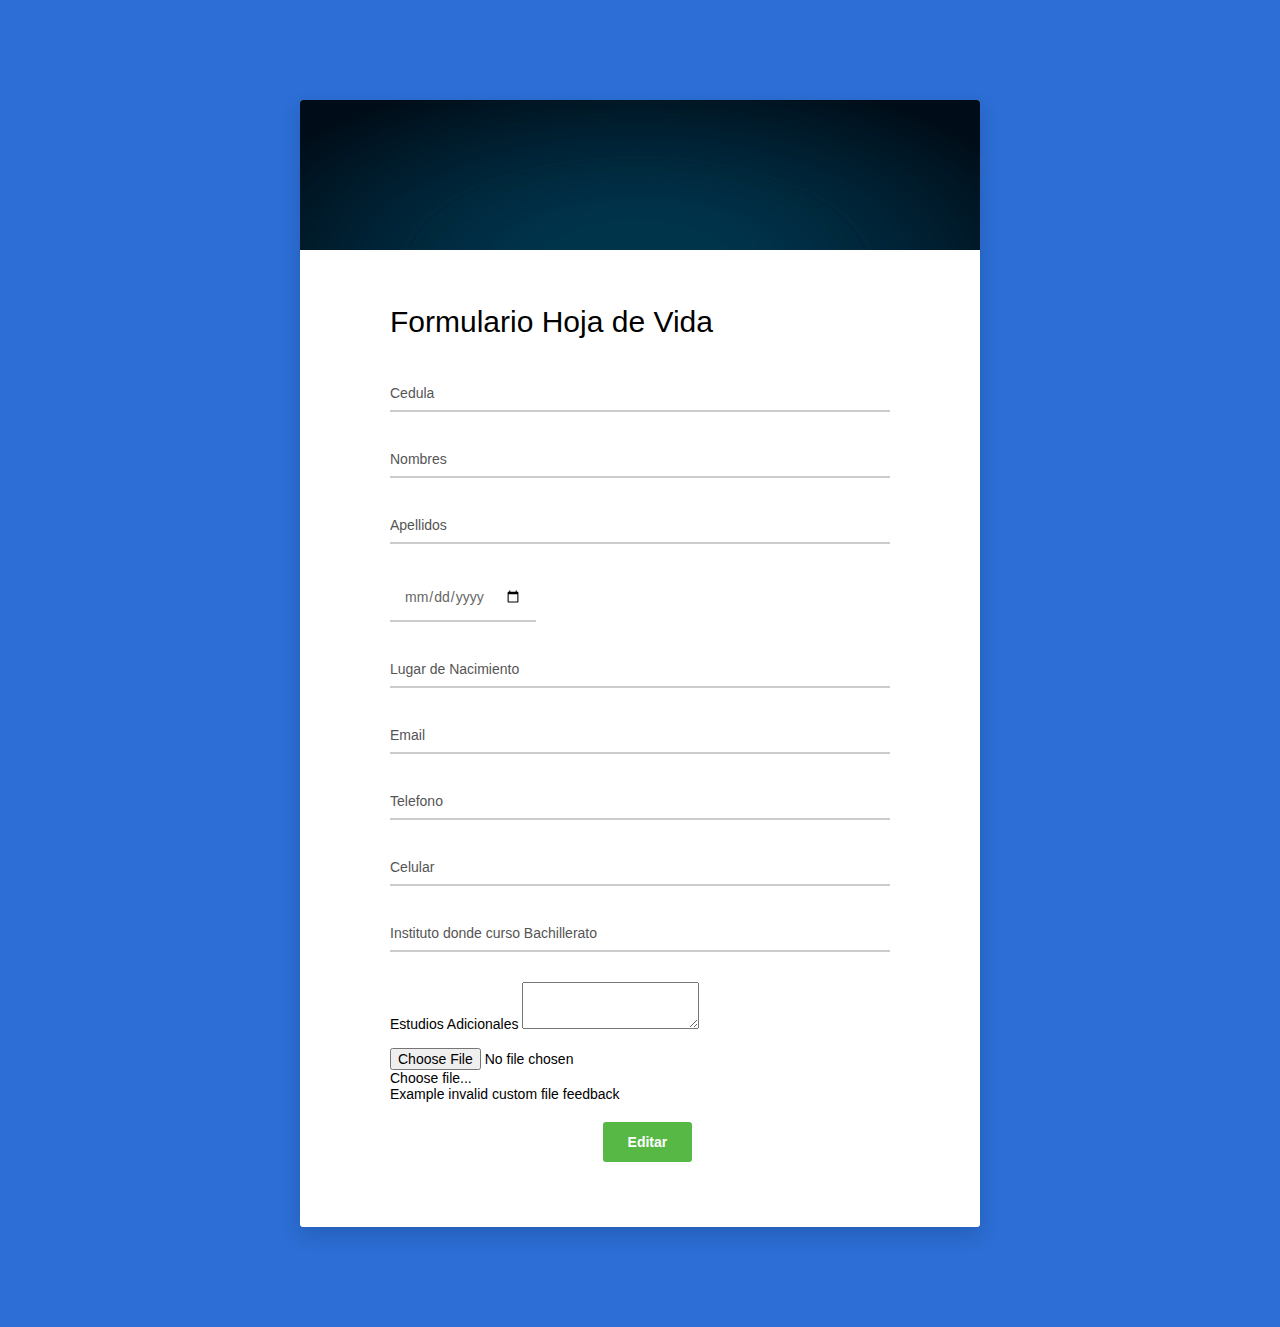
==== Form.html @ 0b50d93f "Insert Botones Form" ====
<!DOCTYPE html>
<html lang="en">
<head>
    <meta charset="UTF-8">
    <meta http-equiv="X-UA-Compatible" content="IE=edge">
    <meta name="viewport" content="width=device-width, initial-scale=1.0">
    <link rel="stylesheet" href="css/bootstrap-5.1.3-dist/css/bootstrap.min.css">
    <link rel="stylesheet" href="css/style.css">
    <link rel="stylesheet" href="https://cdnjs.cloudflare.com/ajax/libs/animate.css/4.1.1/animate.min.css">
    <link rel="shortcut icon" href="css/img/favicon.ico" type="image/x-icon">
    <link rel="stylesheet" href="/css/main.css">
    <title>Document</title>
</head>
<body>
    <script src="/js/IndexedDb.js"></script>
        <div class="page-wrapper bg-blue p-t-100 p-b-100 font-robo">
            <div class="wrapper wrapper--w680">
                <div class="card card-1">
                    <div class="card-heading"></div>
                    <div class="card-body">
                        <h2 class="title">Formulario Hoja de Vida</h2>
                        <form>
                            <div class="input-group">
                                <input class="input--style-1" type="text" placeholder="Cedula" name="id" id="id">
                            </div>
                            <div class="input-group">
                                <input class="input--style-1" type="text" placeholder="Nombres" name="name" id="name">
                            </div>
                            <div class="input-group">
                                <input class="input--style-1" type="text" placeholder="Apellidos" name="lname" id="lname">
                            </div>
                            <div class="row row-space">
                                <div class="col-12">
                                    <div class="input-group date" data-provide="datepicker">
                                        <input class="input--style-1 js-datepicker" type="date" placeholder="Fecha de Nacimiento" name="fNacimiento" id="fNacimiento">
                                        <i class="zmdi zmdi-calendar-note input-icon js-btn-calendar"></i>
                                    </div>
                                </div>
                            </div>
                            <div class="input-group">
                                <input class="input--style-1" type="text" placeholder="Lugar de Nacimiento" name="lugarNacimiento" id="lugarNacimiento">
                            </div>
                            <div class="input-group">
                                <input class="input--style-1" type="email" placeholder="Email" name="email" id="email">
                            </div>
                            <div class="input-group">
                                <input class="input--style-1" type="tel" placeholder="Telefono" name="telefono" id="telefono">
                            </div>
                            <div class="input-group">
                                <input class="input--style-1" type="tel" placeholder="Celular" name="celular" id="celular">
                            </div>
                            <div class="input-group">
                                <input class="input--style-1" type="text" placeholder="Instituto donde curso Bachillerato" name="bachillerato" id="bachillerato">
                            </div>
                            <div class="form-group">
                                <label for="estudiosAdd">Estudios Adicionales</label>
                                <textarea class="form-control" id="estudiosAdd" rows="3"></textarea>
                            </div>
                            <br>
                            <div class="form-group">
                                <input type="file" class="custom-file-input" id="fileID" onchange="Uploaded()" required>
                                <label class="custom-file-label" for="validatedCustomFile">Choose file...</label>
                                <div class="invalid-feedback">Example invalid custom file feedback</div>
                            </div>
                            <center>
                            <div class="p-t-20 ">
                                <button class="btn btn--radius btn-primary" onclick="Capturar()">Guardar</button>
                                <button class="btn btn--radius btn--green" onclick="editar()">Editar</button>
                                <button class="btn btn--radius btn-danger" onclick="editar()">Editar</button>
                                
                            </div>
                        </center>
                        </form>
                    </div>
                </div>
            </div>
        </div>
    <!--Foto, Nombres, Apellidos, Fecha Nacimiento, Cedula (id), Lugar nacimiento, direccion, correo, telefono, celular, Educacion Bachillerato, Educaciones Adicionales-->
    
    <script src="./js/jquery-3.6.0.min.js"></script>
    <script src="./js/popper.min.js"></script>
    <script src="./js/js/bootstrap.min.js"></script>
</body>
</html>
---- css/main.css ----
/* ==========================================================================
   #FONT
   ========================================================================== */
.font-robo {
  font-family: "Roboto", "Arial", "Helvetica Neue", sans-serif;
}

/* ==========================================================================
   #GRID
   ========================================================================== */
.row {
  display: -webkit-box;
  display: -webkit-flex;
  display: -moz-box;
  display: -ms-flexbox;
  display: flex;
  -webkit-flex-wrap: wrap;
  -ms-flex-wrap: wrap;
  flex-wrap: wrap;
}

.row-space {
  -webkit-box-pack: justify;
  -webkit-justify-content: space-between;
  -moz-box-pack: justify;
  -ms-flex-pack: justify;
  justify-content: space-between;
}

.col-2 {
  width: -webkit-calc((100% - 60px) / 2);
  width: -moz-calc((100% - 60px) / 2);
  width: calc((100% - 60px) / 2);
}

@media (max-width: 767px) {
  .col-2 {
    width: 100%;
  }
}

/* ==========================================================================
   #BOX-SIZING
   ========================================================================== */
/**
 * More sensible default box-sizing:
 * css-tricks.com/inheriting-box-sizing-probably-slightly-better-best-practice
 */
html {
  -webkit-box-sizing: border-box;
  -moz-box-sizing: border-box;
  box-sizing: border-box;
}

* {
  padding: 0;
  margin: 0;
}

*, *:before, *:after {
  -webkit-box-sizing: inherit;
  -moz-box-sizing: inherit;
  box-sizing: inherit;
}

/* ==========================================================================
   #RESET
   ========================================================================== */
/**
 * A very simple reset that sits on top of Normalize.css.
 */
body,
h1, h2, h3, h4, h5, h6,
blockquote, p, pre,
dl, dd, ol, ul,
figure,
hr,
fieldset, legend {
  margin: 0;
  padding: 0;
}

/**
 * Remove trailing margins from nested lists.
 */
li > ol,
li > ul {
  margin-bottom: 0;
}

/**
 * Remove default table spacing.
 */
table {
  border-collapse: collapse;
  border-spacing: 0;
}

/**
 * 1. Reset Chrome and Firefox behaviour which sets a `min-width: min-content;`
 *    on fieldsets.
 */
fieldset {
  min-width: 0;
  /* [1] */
  border: 0;
}

button {
  outline: none;
  background: none;
  border: none;
}

/* ==========================================================================
   #PAGE WRAPPER
   ========================================================================== */
.page-wrapper {
  min-height: 100vh;
}

body {
  font-family: "Roboto", "Arial", "Helvetica Neue", sans-serif;
  font-weight: 400;
  font-size: 14px;
}

h1, h2, h3, h4, h5, h6 {
  font-weight: 400;
}

h1 {
  font-size: 36px;
}

h2 {
  font-size: 30px;
}

h3 {
  font-size: 24px;
}

h4 {
  font-size: 18px;
}

h5 {
  font-size: 15px;
}

h6 {
  font-size: 13px;
}

/* ==========================================================================
   #BACKGROUND
   ========================================================================== */
.bg-blue {
  background: #2c6ed5;
}

/* ==========================================================================
   #SPACING
   ========================================================================== */
.p-t-100 {
  padding-top: 100px;
}

.p-t-20 {
  padding-top: 20px;
}

.p-b-100 {
  padding-bottom: 100px;
}

/* ==========================================================================
   #WRAPPER
   ========================================================================== */
.wrapper {
  margin: 0 auto;
}

.wrapper--w680 {
  max-width: 680px;
}

/* ==========================================================================
   #BUTTON
   ========================================================================== */
.btn {
  line-height: 40px;
  display: inline-block;
  padding: 0 25px;
  cursor: pointer;
  font-family: "Roboto", "Arial", "Helvetica Neue", sans-serif;
  color: #fff;
  -webkit-transition: all 0.4s ease;
  -o-transition: all 0.4s ease;
  -moz-transition: all 0.4s ease;
  transition: all 0.4s ease;
  font-size: 14px;
  font-weight: 700;
}

.btn--radius {
  -webkit-border-radius: 3px;
  -moz-border-radius: 3px;
  border-radius: 3px;
}

.btn--green {
  background: #57b846;
}

.btn--green:hover {
  background: #4dae3c;
}

/* ==========================================================================
   #DATE PICKER
   ========================================================================== */
td.active {
  background-color: #2c6ed5;
}

input[type="date" i] {
  padding: 14px;
}

.table-condensed td, .table-condensed th {
  font-size: 14px;
  font-family: "Roboto", "Arial", "Helvetica Neue", sans-serif;
  font-weight: 400;
}

.daterangepicker td {
  width: 40px;
  height: 30px;
}

.daterangepicker {
  border: none;
  -webkit-box-shadow: 0px 8px 20px 0px rgba(0, 0, 0, 0.15);
  -moz-box-shadow: 0px 8px 20px 0px rgba(0, 0, 0, 0.15);
  box-shadow: 0px 8px 20px 0px rgba(0, 0, 0, 0.15);
  display: none;
  border: 1px solid #e0e0e0;
  margin-top: 5px;
}

.daterangepicker::after, .daterangepicker::before {
  display: none;
}

.daterangepicker thead tr th {
  padding: 10px 0;
}

.daterangepicker .table-condensed th select {
  border: 1px solid #ccc;
  -webkit-border-radius: 3px;
  -moz-border-radius: 3px;
  border-radius: 3px;
  font-size: 14px;
  padding: 5px;
  outline: none;
}

/* ==========================================================================
   #FORM
   ========================================================================== */
input {
  outline: none;
  margin: 0;
  border: none;
  -webkit-box-shadow: none;
  -moz-box-shadow: none;
  box-shadow: none;
  width: 100%;
  font-size: 14px;
  font-family: inherit;
}

.input-group {
  position: relative;
  margin-bottom: 30px;
  border-bottom: 2px solid #ccc;
}

.input-icon {
  position: absolute;
  font-size: 18px;
  color: #ccc;
  right: 8px;
  top: 50%;
  -webkit-transform: translateY(-50%);
  -moz-transform: translateY(-50%);
  -ms-transform: translateY(-50%);
  -o-transform: translateY(-50%);
  transform: translateY(-50%);
  cursor: pointer;
}

.input--style-1 {
  padding: 9px 0;
  color: #666;
}

.input--style-1::-webkit-input-placeholder {
  /* WebKit, Blink, Edge */
  color: #555;
}

.input--style-1:-moz-placeholder {
  /* Mozilla Firefox 4 to 18 */
  color: #555;
  opacity: 1;
}

.input--style-1::-moz-placeholder {
  /* Mozilla Firefox 19+ */
  color: #555;
  opacity: 1;
}

.input--style-1:-ms-input-placeholder {
  /* Internet Explorer 10-11 */
  color: #555;
}

.input--style-1:-ms-input-placeholder {
  /* Microsoft Edge */
  color: #555;
}

/* ==========================================================================
   #SELECT2
   ========================================================================== */
.select--no-search .select2-search {
  display: none !important;
}

.rs-select2 .select2-container {
  width: 100% !important;
  outline: none;
}

.rs-select2 .select2-container .select2-selection--single {
  outline: none;
  border: none;
  height: 34px;
}

.rs-select2 .select2-container .select2-selection--single .select2-selection__rendered {
  line-height: 34px;
  padding-left: 0;
  color: #555;
}

.rs-select2 .select2-container .select2-selection--single .select2-selection__arrow {
  height: 32px;
  right: 4px;
  display: -webkit-box;
  display: -webkit-flex;
  display: -moz-box;
  display: -ms-flexbox;
  display: flex;
  -webkit-box-pack: center;
  -webkit-justify-content: center;
  -moz-box-pack: center;
  -ms-flex-pack: center;
  justify-content: center;
  -webkit-box-align: center;
  -webkit-align-items: center;
  -moz-box-align: center;
  -ms-flex-align: center;
  align-items: center;
}

.rs-select2 .select2-container .select2-selection--single .select2-selection__arrow b {
  display: none;
}

.rs-select2 .select2-container .select2-selection--single .select2-selection__arrow:after {
  font-family: "Material-Design-Iconic-Font";
  content: '\f2f9';
  font-size: 18px;
  color: #ccc;
  -webkit-transition: all 0.4s ease;
  -o-transition: all 0.4s ease;
  -moz-transition: all 0.4s ease;
  transition: all 0.4s ease;
}

.rs-select2 .select2-container.select2-container--open .select2-selection--single .select2-selection__arrow::after {
  -webkit-transform: rotate(-180deg);
  -moz-transform: rotate(-180deg);
  -ms-transform: rotate(-180deg);
  -o-transform: rotate(-180deg);
  transform: rotate(-180deg);
}

.select2-container--open .select2-dropdown--below {
  border: none;
  -webkit-border-radius: 3px;
  -moz-border-radius: 3px;
  border-radius: 3px;
  -webkit-box-shadow: 0px 8px 20px 0px rgba(0, 0, 0, 0.15);
  -moz-box-shadow: 0px 8px 20px 0px rgba(0, 0, 0, 0.15);
  box-shadow: 0px 8px 20px 0px rgba(0, 0, 0, 0.15);
  border: 1px solid #e0e0e0;
  margin-top: 5px;
  overflow: hidden;
}

/* ==========================================================================
   #TITLE
   ========================================================================== */
.title {
  margin-bottom: 37px;
}

/* ==========================================================================
   #CARD
   ========================================================================== */
.card {
  overflow: hidden;
  -webkit-border-radius: 3px;
  -moz-border-radius: 3px;
  border-radius: 3px;
  background: #fff;
}

.card-1 {
  -webkit-box-shadow: 0px 8px 20px 0px rgba(0, 0, 0, 0.15);
  -moz-box-shadow: 0px 8px 20px 0px rgba(0, 0, 0, 0.15);
  box-shadow: 0px 8px 20px 0px rgba(0, 0, 0, 0.15);
}

.card-1 .card-heading {
  background: url("./img/fondo-header-01.jpg") center center/cover no-repeat;
  padding-top: 150px;
}

.card-1 .card-body {
  padding: 0 90px;
  padding-top: 55px;
  padding-bottom: 65px;
}

@media (max-width: 767px) {
  .card-1 .card-body {
    padding: 0 40px;
    padding-top: 40px;
    padding-bottom: 40px;
  }
}
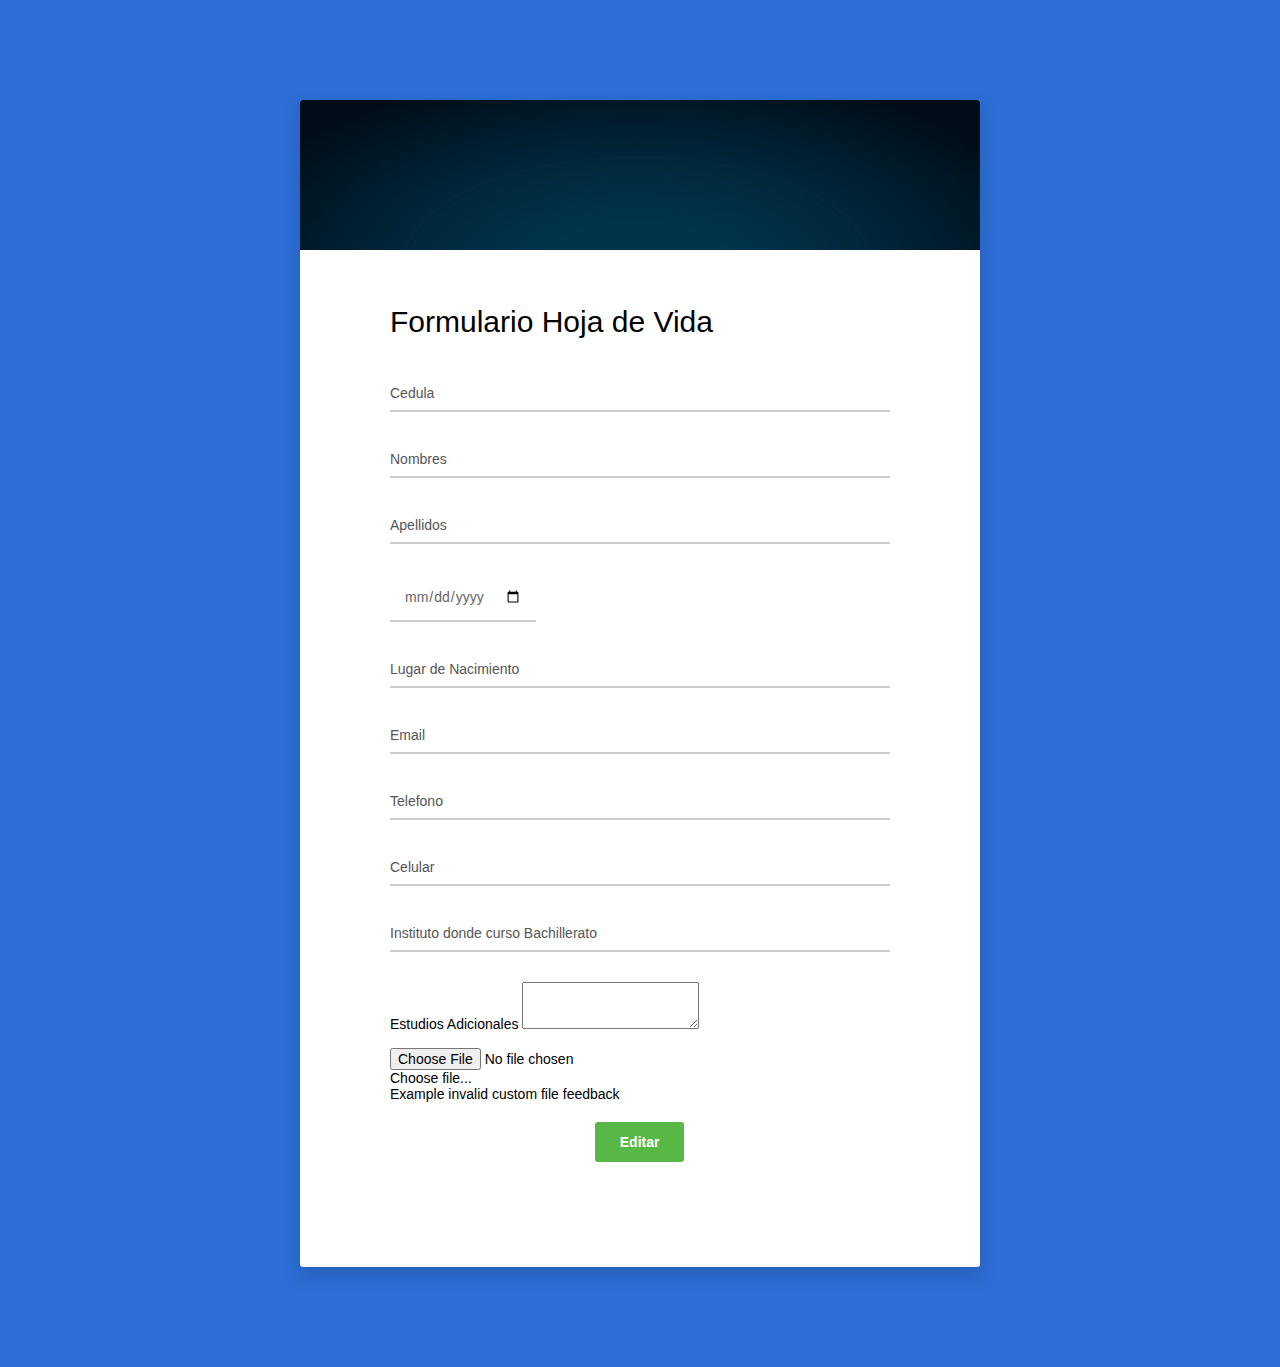
==== commit 1e7e7036: "Modificacion IndexedDB" ====
--- a/Form.html
+++ b/Form.html
@@ -66,12 +66,14 @@
                             <div class="p-t-20 ">
                                 <button class="btn btn--radius btn-primary" onclick="Capturar()">Guardar</button>
                                 <button class="btn btn--radius btn--green" onclick="editar()">Editar</button>
-                                <button class="btn btn--radius btn-danger" onclick="editar()">Editar</button>
+                                <button class="btn btn--radius btn-danger" onclick="eliminardata()">Eliminar</button>
                                 
                             </div>
                         </center>
                         </form>
+                        
                     </div>
+                    <button style="float: right;" class="btn btn--radius btn-warning btn-sm" onclick="location.href='./index.html'">Salir </button>
                 </div>
             </div>
         </div>
